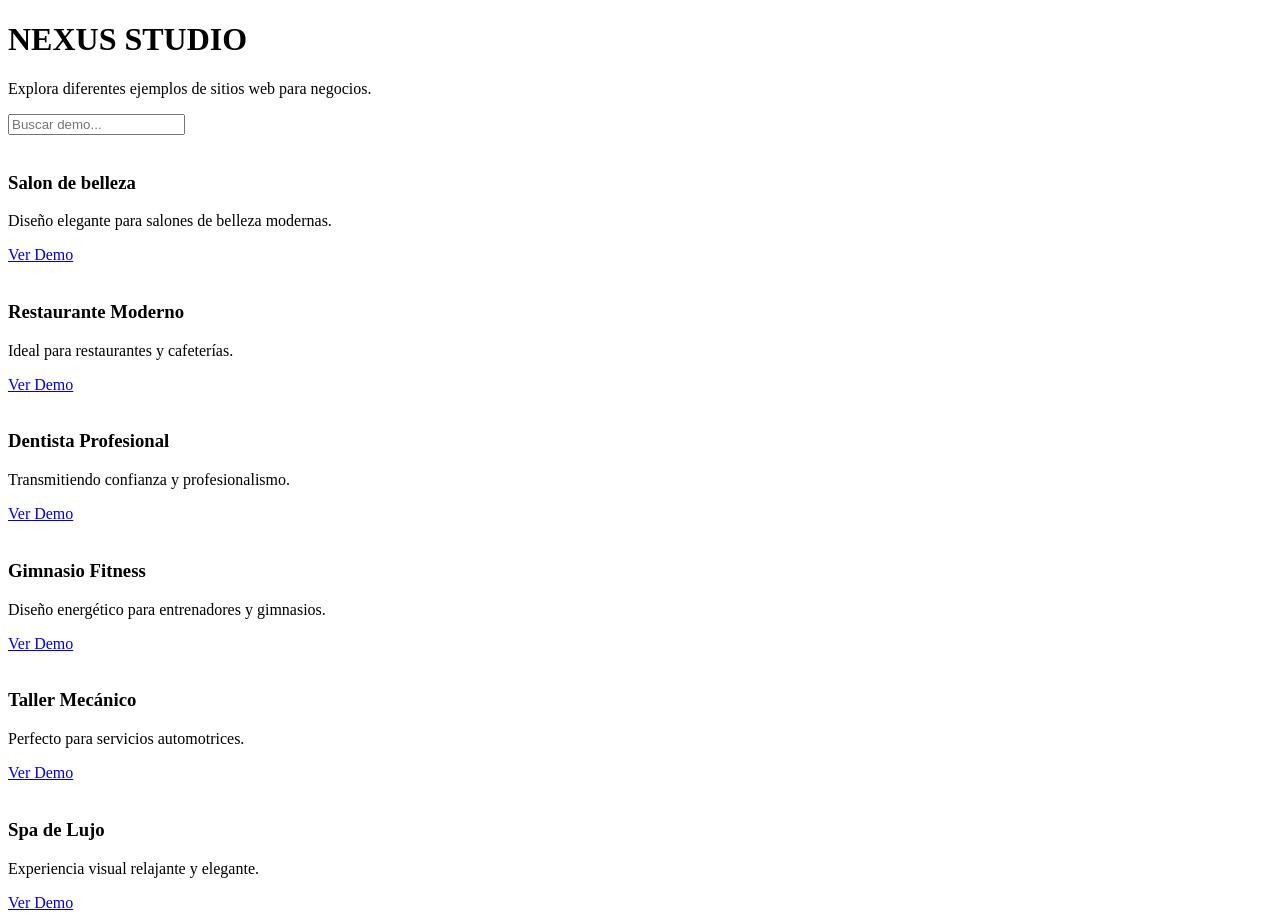
==== index.html @ 8b7e9c40 "comienzo de pagina para subir demos" ====
<!DOCTYPE html>
<html lang="es">
<head>
<meta charset="UTF-8">
<meta name="viewport" content="width=device-width, initial-scale=1.0">
<title>Nexus Studio | Demos</title>
<link rel="stylesheet" href="style-DEMOS.css">
</head>
<body>

<header>
    <div class="container">
        <h1>NEXUS STUDIO</h1>
        <p>Explora diferentes ejemplos de sitios web para negocios.</p>

        <input
            type="text"
            id="searchInput"
            placeholder="Buscar demo..."
        >
    </div>
</header>

<main class="container">

    <div class="grid">

        <div class="card" data-name="Salon de belleza">
            <img src="https://picsum.photos/500/300?random=1" alt="">
            <div class="content">
                <h3>Salon de belleza</h3>
                <p>Diseño elegante para salones de belleza modernas.</p>
                <a href="#" class="btn">Ver Demo</a>
            </div>
        </div>

        <div class="card" data-name="Restaurante Moderno">
            <img src="https://picsum.photos/500/300?random=2" alt="">
            <div class="content">
                <h3>Restaurante Moderno</h3>
                <p>Ideal para restaurantes y cafeterías.</p>
                <a href="DEMOS/SDB/index.html" class="btn">Ver Demo</a>
            </div>
        </div>

        <div class="card" data-name="Dentista Profesional">
            <img src="https://picsum.photos/500/300?random=3" alt="">
            <div class="content">
                <h3>Dentista Profesional</h3>
                <p>Transmitiendo confianza y profesionalismo.</p>
                <a href="#" class="btn">Ver Demo</a>
            </div>
        </div>

        <div class="card" data-name="Gimnasio Fitness">
            <img src="https://picsum.photos/500/300?random=4" alt="">
            <div class="content">
                <h3>Gimnasio Fitness</h3>
                <p>Diseño energético para entrenadores y gimnasios.</p>
                <a href="#" class="btn">Ver Demo</a>
            </div>
        </div>

        <div class="card" data-name="Taller Mecánico">
            <img src="https://picsum.photos/500/300?random=5" alt="">
            <div class="content">
                <h3>Taller Mecánico</h3>
                <p>Perfecto para servicios automotrices.</p>
                <a href="#" class="btn">Ver Demo</a>
            </div>
        </div>

        <div class="card" data-name="Spa de Lujo">
            <img src="https://picsum.photos/500/300?random=6" alt="">
            <div class="content">
                <h3>Spa de Lujo</h3>
                <p>Experiencia visual relajante y elegante.</p>
                <a href="#" class="btn">Ver Demo</a>
            </div>
        </div>

    </div>

</main>

<script src="script.js"></script>
</body>
</html>
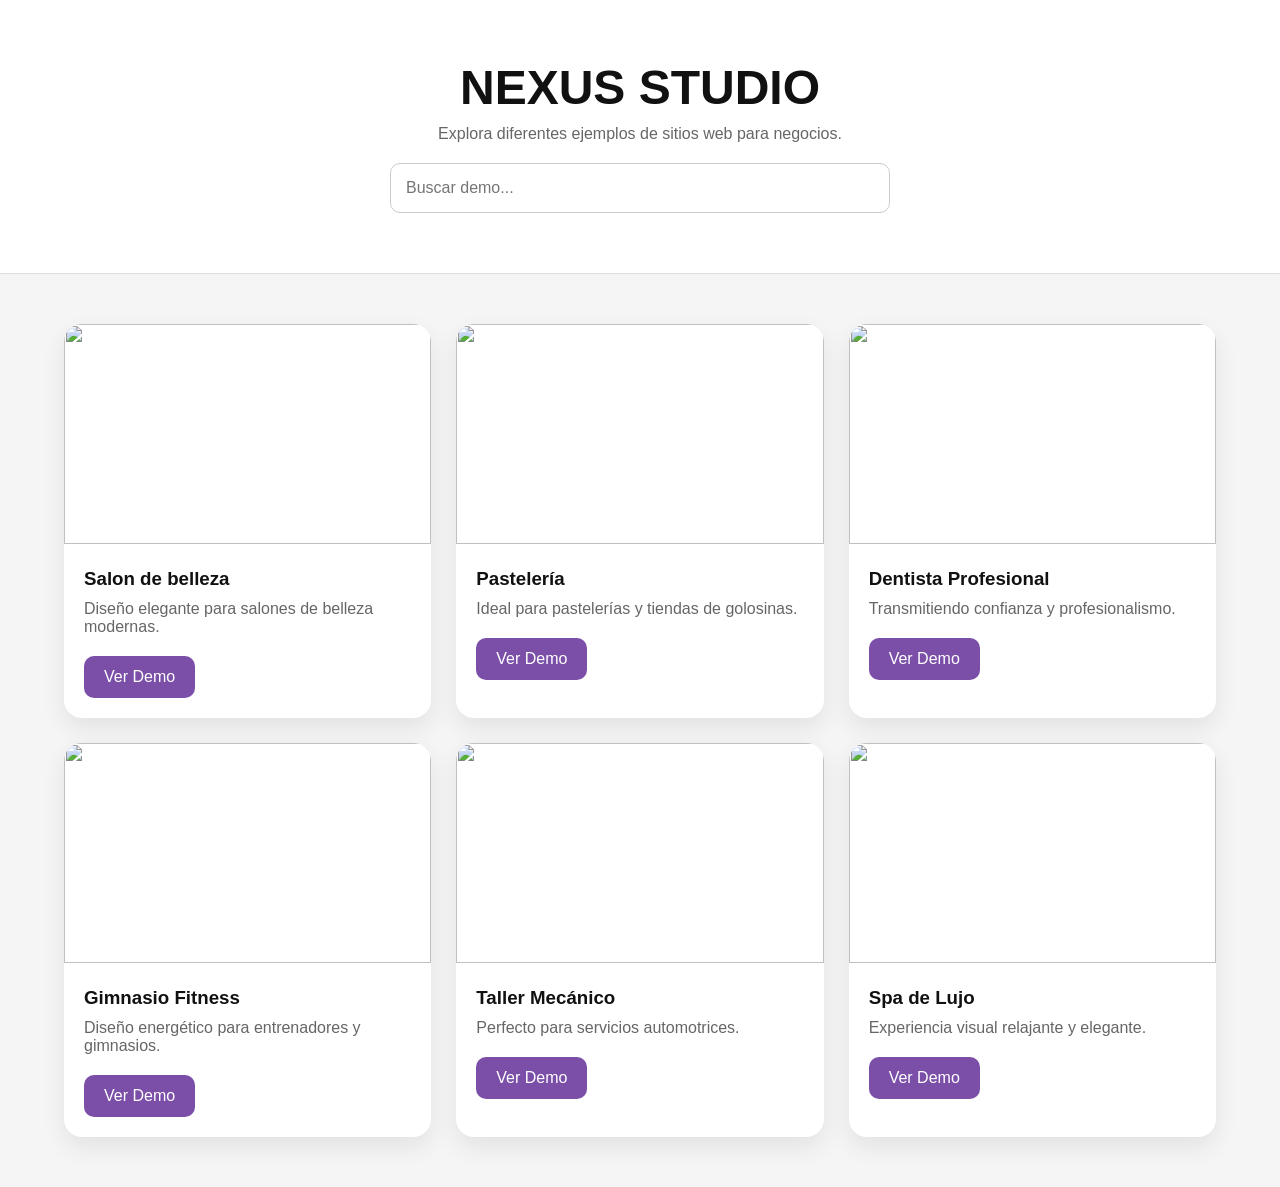
==== commit f7fcfc54: "Pasteleria agregada" ====
--- a/index.html
+++ b/index.html
@@ -30,16 +30,16 @@
             <div class="content">
                 <h3>Salon de belleza</h3>
                 <p>Diseño elegante para salones de belleza modernas.</p>
-                <a href="#" class="btn">Ver Demo</a>
+                <a href="DEMOS/SDB/index.html" class="btn">Ver Demo</a>
             </div>
         </div>
 
-        <div class="card" data-name="Restaurante Moderno">
+        <div class="card" data-name="Pastelería">
             <img src="https://picsum.photos/500/300?random=2" alt="">
             <div class="content">
-                <h3>Restaurante Moderno</h3>
-                <p>Ideal para restaurantes y cafeterías.</p>
-                <a href="DEMOS/SDB/index.html" class="btn">Ver Demo</a>
+                <h3>Pastelería</h3>
+                <p>Ideal para pastelerías y tiendas de golosinas.</p>
+                <a href="DEMOS/PASTELERIA/index.html" class="btn">Ver Demo</a>
             </div>
         </div>
 
--- a/style-DEMOS.css
+++ b/style-DEMOS.css
@@ -0,0 +1,95 @@
+*{
+    margin:0;
+    padding:0;
+    box-sizing:border-box;
+    font-family:Arial, sans-serif;
+}
+
+body{
+    background:#f5f5f5;
+    color:#111;
+}
+
+.container{
+    width:90%;
+    max-width:1300px;
+    margin:auto;
+}
+
+header{
+    text-align:center;
+    padding:60px 20px;
+    background:white;
+    border-bottom:1px solid #ddd;
+}
+
+header h1{
+    font-size:3rem;
+    margin-bottom:10px;
+}
+
+header p{
+    color:#666;
+    margin-bottom:20px;
+}
+
+#searchInput{
+    width:100%;
+    max-width:500px;
+    padding:15px;
+    border:1px solid #ccc;
+    border-radius:10px;
+    font-size:1rem;
+}
+
+.grid{
+    display:grid;
+    grid-template-columns:repeat(auto-fit,minmax(320px,1fr));
+    gap:25px;
+    padding:50px 0;
+}
+
+.card{
+    background:white;
+    border-radius:18px;
+    overflow:hidden;
+    box-shadow:0 10px 25px rgba(0,0,0,.08);
+    transition:.3s;
+}
+
+.card:hover{
+    transform:translateY(-8px);
+}
+
+.card img{
+    width:100%;
+    height:220px;
+    object-fit:cover;
+}
+
+.content{
+    padding:20px;
+}
+
+.content h3{
+    margin-bottom:10px;
+}
+
+.content p{
+    color:#666;
+    margin-bottom:20px;
+}
+
+.btn{
+    display:inline-block;
+    text-decoration:none;
+    background:#7B4FA8;
+    color:white;
+    padding:12px 20px;
+    border-radius:10px;
+    transition:.3s;
+}
+
+.btn:hover{
+    background:#633a8d;
+}
